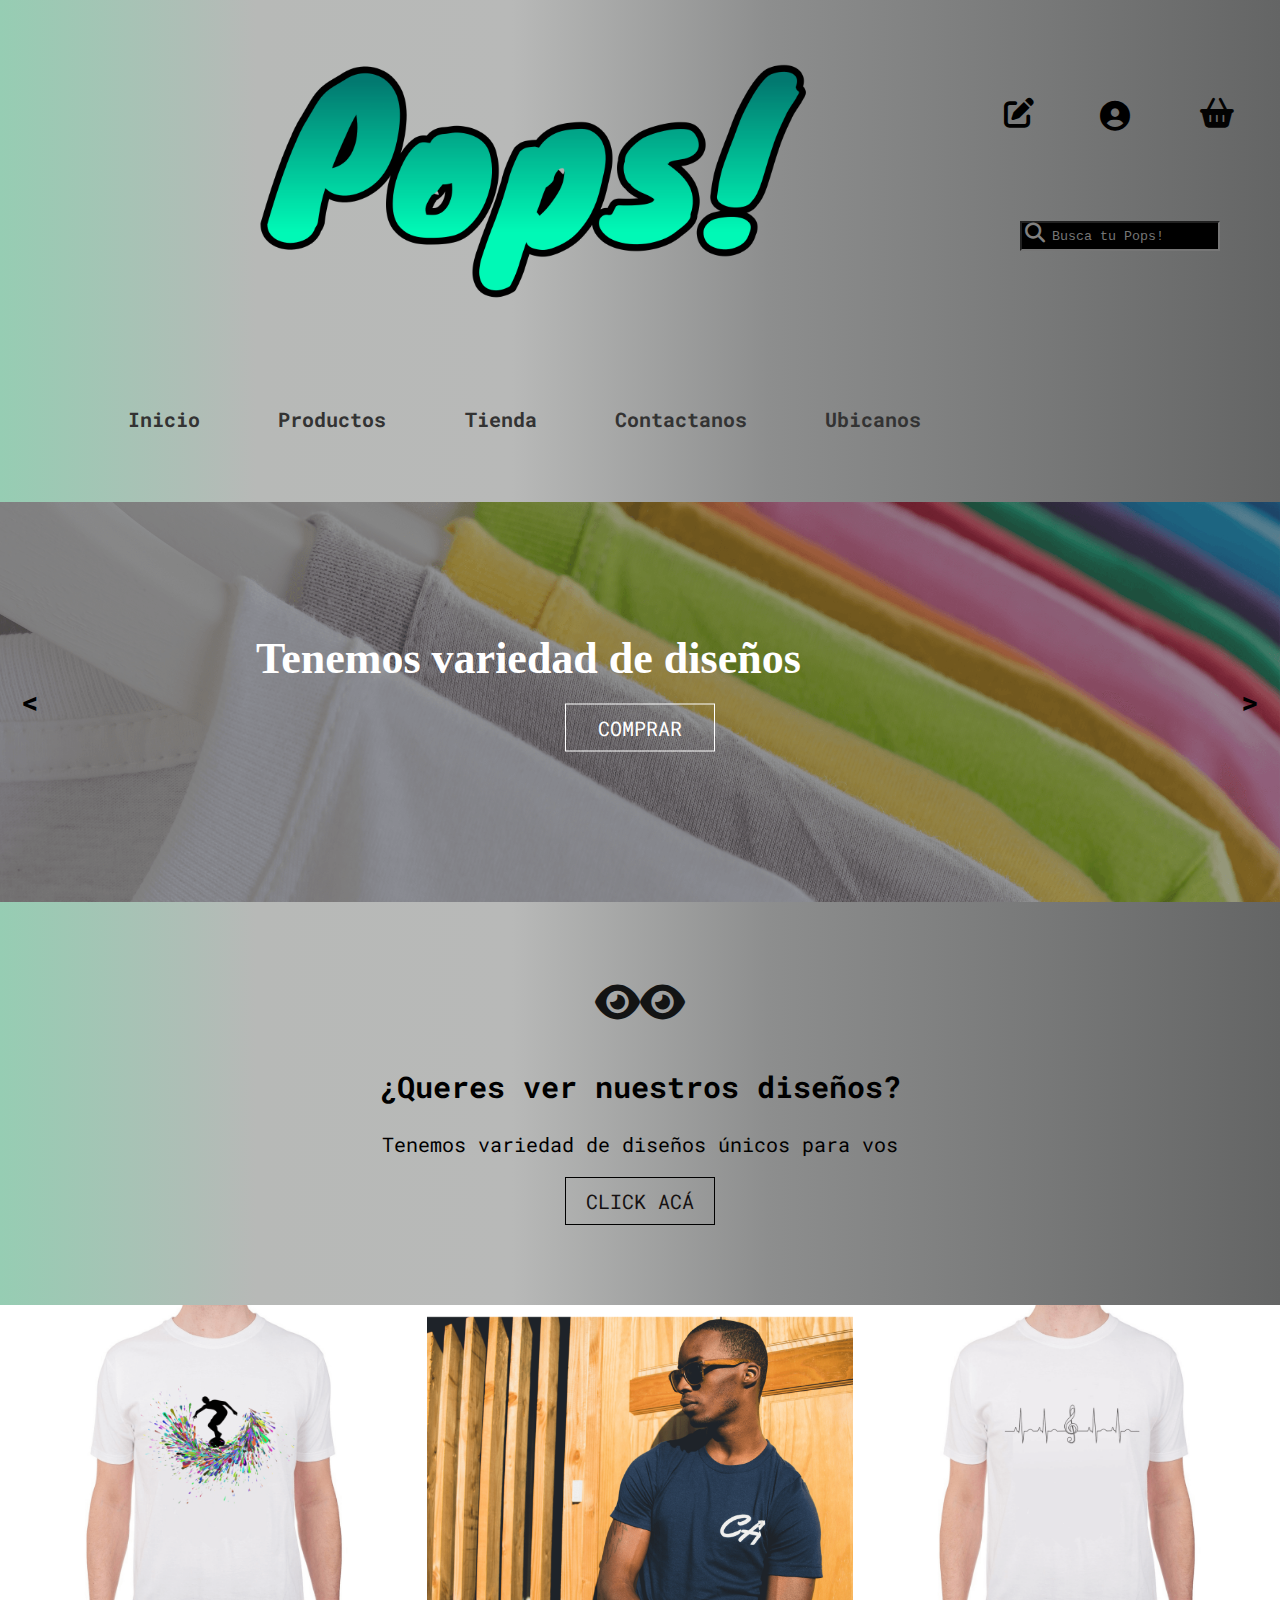
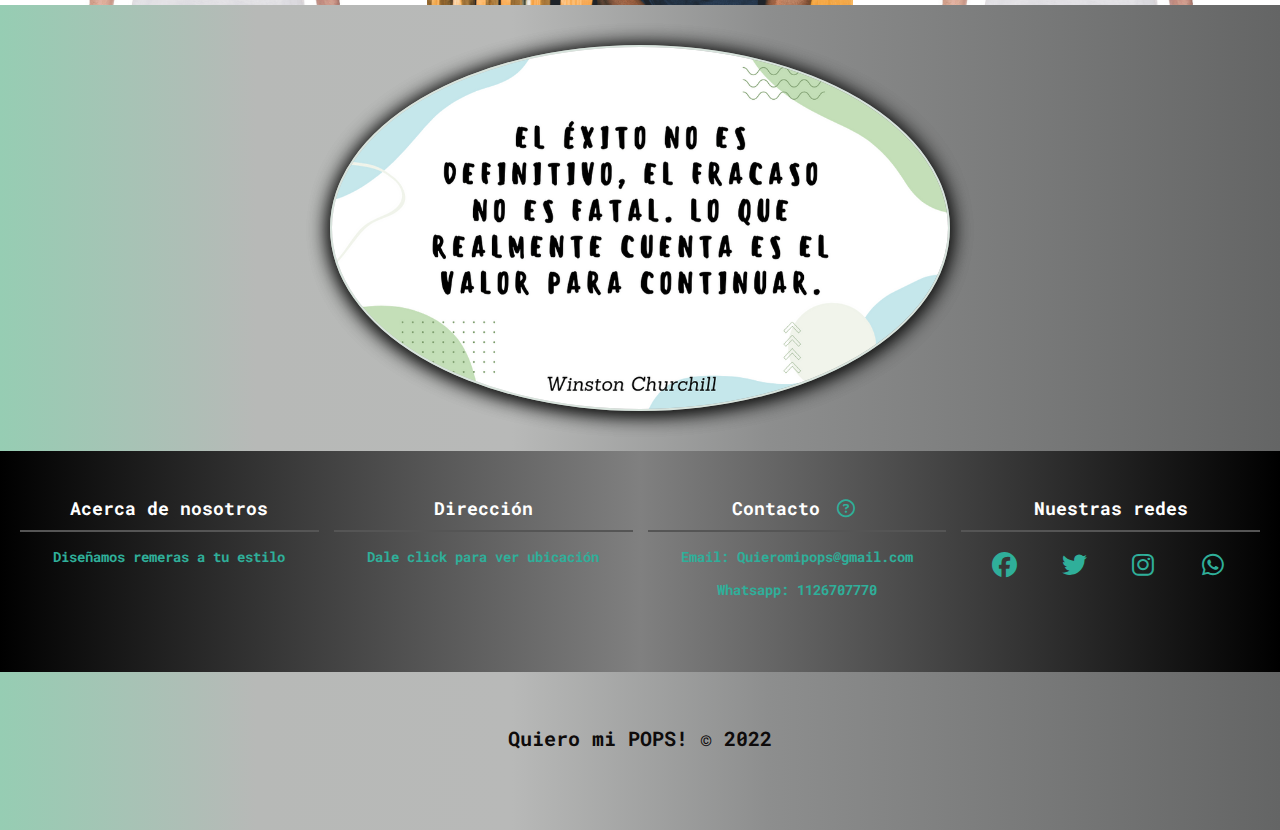
==== index.html @ 4320fd78 "paginaPops" ====
<!DOCTYPE html>
<html lang="es">
    <head>
        <meta charset="UTF-8">
        <meta http-equiv="X-UA-Compatible" content="IE=edge">
        <meta name="viewport" content="width=device-width, user-scalable=no, initial-scale=1, maximun-scale=1, minimum-scale=1">
        <meta name="description" content="Remeras sublimadas">
        <meta name="keywords" content="remeras, tazas, gorras, sublimar, estampados, camisa, diseño,sublimacion, marca,etiquetas">
        <title>POPS!</title>        
        <link rel="preconnect" href="https://fonts.gstatic.com" crossorigin>
        <link href="https://fonts.googleapis.com/css2?family=Knewave&display=swap" rel="stylesheet">
        <link rel="preconnect" href="https://fonts.googleapis.com">
        <link rel="preconnect" href="https://fonts.gstatic.com" crossorigin>
        <link href="https://fonts.googleapis.com/css2?family=Roboto+Mono:wght@300&display=swap" rel="stylesheet">
        <link rel="icon" href="img/logo.png">  <!--Ver cuadrito en la pestaña-->
        <link rel="stylesheet" href="js/main.js">      
        <link rel="stylesheet" href="https://cdnjs.cloudflare.com/ajax/libs/font-awesome/6.1.1/css/all.min.css">
        <link rel="stylesheet" href="css/estilos.css">
        <link rel="stylesheet" href="css/slider.css">  
    </head>

    <body class="degrade">
        <header class="main-header">
            <div class="container container--flex">
                <div class="main-header__container">                   
                    <img src="img/titulo.png" alt="POPS!" class="main-header__title">
                    <span class="icon-menu" id="btn-menu"><i class="fa-solid fa-bars"></i></span>
                    <nav class="main-nav" id="main-nav">
                        <ul class="menu">
                            <li class="menu__item"><a href="index.html" class="menu__link" target="_blank">Inicio</a></li>                     
                            <li class="menu__item"><a href="productos.html" class="menu__link" target="_blank">Productos</a></li>
                            <li class="menu__item"><a href="productos.html" class="menu__link" target="_blank">Tienda</a></li>
                            <li class="menu__item"><a href="formulario de contacto.html" class="menu__link" target="_blank">Contactanos</a></li>
                            <li class="menu__item"><a href="ubicacion.html" class="menu__link" target="_blank">Ubicanos</a></li>
                        </ul>                      
                    </nav>
                </div>
                
                <div class="main-header__container">
                    <!-- <span class="main-header__txt">¿Necesitas ayuda? </span> -->
                    <!-- <p class="main-header__txt"><i class="fa-solid fa-envelope"></i> quieromipops@gmail.com</p> -->
                </div>

                <div class="main-header__container">
                    <a href="formulario.html" class="main-header__user" title="Mi Cuenta" target="_blank"><i class="fa-solid fa-circle-user"></i></a>
                    <a href="productos.html" class="main-header__btn" title="Mi Compra" target="_blank"><i class="fa-solid fa-basket-shopping"></i></a>
                    <a href="formulario.html" class="main-header__register" target="_blank" title="Registrate"><i class="fa-solid fa-pen-to-square"></i></a>
                    <input type="search" class="main-header__input" placeholder="Busca tu Pops!">
                    <a href="productos.html" class="lupa" title="Buscar"><i class="fa-solid fa-magnifying-glass" target="_blank"></i></a>
                </div>
            </div>
        </header>

        <div class="container-slider">
            <div class="slider" id="slider">
                <div class="slider__section">
                    <img src="img/camisas.png" alt="chico" class="slider__img">
                    <div class="slider__content">
                        <h2 class="slider__title">Tenemos variedad de diseños</h2>
                        <!-- <p class="slider__txt">Encuentra tu POPS!</p> -->
                        <a href="productos.html" target="_blank" class="slider__btn__Comprar">COMPRAR</a>                                       
                    </div>
                </div>

                <div class="slider__section">
                    <img src="img/pulso.jpg" alt="camisas" class="slider__img">
                    <div class="slider__content">
                        <h2 class="slider__title">Podés crear tu propio POPS!</h2>
                        <!-- <p class="slider__txt">Encuentra tu POPS!</p>   -->
                        <a href="productos.html" target="_blank" class="slider__btn__Comprar">COMPRAR</a>                                     
                    </div>
                </div>

                <div class="slider__section">
                    <img src="img/inclusion.png"alt="silla" class="slider__img">
                    <div class="slider__content">
                        <h2 class="slider__title">Para toda la familia</h2>
                        <p class="slider__txt">Encuentra tu POPS!</p>
                        <a href="productos.html" target="_blank" class="slider__btn__Comprar">COMPRAR</a>                                       
                    </div>
                </div>

                <div class="slider__section">
                    <img src="img/heart.png" alt="silla" class="slider__img">
                    <div class="slider__content">
                        <h2 class="slider__title">Lo hacemos con el</h2>
                        <!-- <p class="slider__txt">Encuentra tu POPS!</p> -->
                        <a href="productos.html" target="_blank" class="slider__btn__Comprar">COMPRAR</a>                                       
                    </div>
                </div>           
            </div>

            <div class="slider__btn slider__btn--right" id="btn-right">&#62;
            </div>

            <div class="slider__btn slider__btn--left" id="btn-left">&#60;
            </div>
        </div>

            <section  class="container-tips">
                <!-- ATAJO  .tip*3>h2.tip__title+p.tip__txt+a.tip__btn  -->
                <div class="tip">
                    <i class="fa-solid fa-eye"></i><i class="fa-solid fa-eye"></i>
                    <h2 class="tip__title">¿Queres ver nuestros diseños?</h2>
                    <p class="tip__txt">Tenemos variedad de diseños únicos para vos</p>
                    <a href="productos.html" class="btn__click" target="_blank">CLICK ACÁ</a>
                </div>
            </section>

            
            <!-- foto al final de la pagina efecto editor -->
            <div class="container-editor">
                <div class="editor__item">
                    <img src="img/FranelasBlancas/surf.png" alt="" class="editor__img">
                    <a href="productos.html" target="_blank"><p class="editor__circulo">Ver producto</p></a>
                </div>

                <div class="editor__item">
                    <img src="img/solo.png" alt="" class="editor__img">
                    <a href="productos.html" target="_blank"><p class="editor__circulo" >Ver producto</p></a>
                </div>

                <div class="editor__item">
                    <img src="img/FranelasBlancas/music.png" alt="" class="editor__img">
                    <a href="productos.html" target="_blank"><p class="editor__circulo">Ver producto</p></a>
                </div>
            </div>



            <section class="container__frase">                           
                <img src="img/frase.png" alt="" class="frase">                
            </section>           

        </main>
        <footer class="main-footer">
            <div class="footer__section">
                <h2 class="footer__title">Acerca de nosotros</h2>
                <p class="footer__txt"> Diseñamos remeras a tu estilo  </p>
            </div>

            <div class="footer__section">
                <h2 class="footer__title">Dirección</h2>
                <a href="ubicacion.html" target="_blank" class="footer__txt"><p>Dale click para ver ubicación</p></a>
            </div>

            <div class="footer__section">
                <h2 class="footer__title">Contacto <a href="formulario de contacto.html" target="_blank" class="redes1"><span i class="fa-regular fa-circle-question" ></i></span></a></h2>
                <p class="footer__txt">Email: Quieromipops@gmail.com</p>
                <p class="footer__txt">Whatsapp: 1126707770</p>
                
                
            </div>                
            
            <div class="footer__section">
                <h2 class="footer__title">Nuestras redes</h2>
                <div class="footer__iconos">                
                    <a href="https://www.instagram.com/quieromipops/" class="redes" target="_blank"><i class="fa-brands fa-facebook"></i>  
                    <a href="https://www.instagram.com/quieromipops/" class="redes" target="_blank"><i class="fa-brands fa-twitter"></i>
                    <a href="https://www.instagram.com/quieromipops/" class="redes" target="_blank"><i class="fa-brands fa-instagram"></i> 
                    <a href="https://www.instagram.com/quieromipops/" class="redes" target="_blank"><i class="fa-brands fa-whatsapp"></i>                    
                </div>
            </div>
        </footer>
        <div class="footer__copy">
            <p class="footer__txt__copy">Quiero mi POPS! &copy; 2022</p>
        </div>
        <script src="js/slider.js"></script>
        <script src="js/menu.js"></script>
    </body>  
</html>
---- css/estilos.css ----
* {
    box-sizing: border-box; /* siempre mantiene el tamaño, se suma adentro el padding*/
    
    
}

.degrade {
    background:linear-gradient(to right, rgb(150, 205, 179),#b7b9b7, #b8b9b8, #8d8e8e,#797a7a,#646565 );
  }

body {
    margin: 0;
    font-family: 'Roboto Mono', monospace;
    font-size:20px ;        
}

img {
    display: block;
    width: 100%;
}

.main-header {
    padding: 0 2px;  
}

.main-header__title {
    width: 40%;
    padding-top: 20px;     
    
}

.main-header__container {
    display: flex;
    justify-content: space-between;
    align-items:center;  
}

.main-header__btn {
    display: block;     
    color: #030303;    
    text-decoration: none;   
    padding-right: 90px; /*Se agrega para que en version telf se junte con usuario*/
    font-size: 15px;
    padding-top: 20px;
 }
  
.main-header__input {
    display: block;    
    width: 30%;
    height: 4%;
    display: none;
    font-family: monospace;
   
}

.lupa i {
    color: rgb(10, 8, 8); 
    padding-left: 10px;
    font-size: 20px;
    padding-right: 100px;
    padding-top: 20px;
}


.main-header__user {
    color: #0a0a0a;
    font-size: 15px;
    text-decoration: none;
    display: block;
    padding-top: 20px;
    
}
.main-header__register {
    color: #0a0a0a;
    font-size: 15px;
    text-decoration: none;
    display: block;
    padding-top: 20px;
    
}

.main-header__register i {
    font-size: 20px;
    margin-left: -80px;
}
.main-header__btn i {
    font-size: 20px;
    padding: 20px;
}    

.main-header__user i {
    font-size: 20px;
    padding: 20px;
}


/* Estilos para web */

@media  screen and (min-width:1024px) {

    .container {
        width: 1000px;/*limitar contenido*/
        margin: auto;
        
    }
    .main-header .container--flex {
        display: flex;
        align-items: center;
        
    }
    .main-header__container:nth-child(2){ /*tiene varios .main-header__container y quiere mover el segundo a primer lugar sin editar en el html*/
        order: -1; /* Alterar el orden de los elementos sin editar el html*/
        width: 25%;

    }

    .main-header__container:nth-child(3){ /*tiene varios .main-header__container y quiere mover el segundo a primer lugar sin editar en el html*/
        width: 25%;
        padding: 0 20px;
    
    }
    .main-header__container {
        padding-top: 20px; 
        flex-wrap: wrap;/* Se pone abajo del titulo*/
        align-content: flex-start; /*cuando se usa flex-wrap se usa aligne-content*/
        
    }

    .main-header {
        position: relative;
    }
    .main-header__title {        
        width: 80%;
        padding-left: 200px;       
          
         
    }

    .main-header__btn{
        font-size: 18px;        
    }

    .main-header__btn i {
        top: 80px;
        font-size: 30px;  
        position: absolute;    
        left: 20px;
              

    }    
    .main-header__user {
        font-size: 18px;
        color: rgba(47, 175, 154);
        
    }
    .main-header__user i {
        font-size: 30px;
        position: absolute; 
        left: 20px;
        top :140px
    }
    .main-header__register{
        font-size: 18px;
        color: rgba(47, 175, 154); 
        
    }
    .main-header__register i {
        font-size: 30px;
        position: absolute;
        left: 124px;
        top :40px                
        
    }
   
    .main-header__input {       
        top:60%;
        left: 20px;
        display: none;
                    
    }

    .lupa {
        position: absolute;
        top:200px;
        left: 38px;
        font-size: 18px;              
    }   
    
} 

@media  screen and (min-width:1280px) {

    .container {
        width: 1200px;/*limitar contenido*/
    }

    .main-header__container:nth-child(3){ /*tiene varios .main-header__container y quiere mover el segundo a primer lugar sin editar en el html*/
        padding-left: 60px;    
    
    }

    .main-header__container:nth-child(2){ /*tiene varios .main-header__container y quiere mover el segundo a primer lugar sin editar en el html*/
        font-size: 16px;
            
    }

    .main-header__container {
        position: relative;    
    }

    .main-header__title {
        width: 100%;
        padding: 20px; 
        padding-top: 0;          
    }

    .main-header__btn{
        font-size: 18px;
        
    }

    .main-header__btn i {
        top: -123px;
        font-size: 30px;  
        position: absolute;    
        left: 220px;
              

    }    
    .main-header__user {
        font-size: 18px;
        color: black;
        
    }
    .main-header__user i {
        font-size: 30px;
        position: absolute; 
        left: 120px;
        top :-120px;
    }
    .main-header__register{
        font-size: 18px;
        color: black;
        
    }
    .main-header__register i {
        font-size: 30px;
        position: absolute;
        left: 124px;
        top :-103px;           
    }
   
    .main-header__input {       
        top:0;
        display: inline;
        width: 200px;
        height: 30px;
        padding-left: 30px; 
        background: black;                       
    }

    .lupa {
        position: absolute;
        top:0;
        left: 55px;
        padding-top: 2px;          
    } 

    .lupa i {
        color: gray;
    }
   
}     

@media  screen and (min-width:1600px) {

    .container {
        width: 1500px;/*limitar contenido*/
    }

    .main-header__container:nth-child(3){ /*tiene varios .main-header__container y quiere mover el segundo a primer lugar sin editar en el html*/
        padding-left: 100px;
    
    }
    
}

/* ---------------------Estilos para footer--------------------------*/

.main-footer {
    background:linear-gradient(to right, black,gray, black);
    padding: 30px 20px;
    display: grid;
    grid-template-columns: repeat(2,1fr);
    grid-gap:20px;    
    
}

.footer__txt {
    color: rgba(47, 175, 154);
    font-size: 14px;
    text-align: center;
    text-decoration: none;
    font-weight: bold;
}

.footer__txt__copy {
    color: rgb(14, 11, 11);
    font-weight: bold;
    text-align: center;
    font-size: 20px;

}

.footer__title {
    border-bottom: 2px solid #555; /*Dotted hace linea punteada*/
    padding-bottom: 10px;
    color: white;
    font-size: 18px;
    text-align: center;
    
}


.redes {
     color: rgba(47, 175, 154);
     text-decoration: none;
     font-size: 25px;     
     cursor: pointer; 
     padding: 2%; 
     
}

.redes1 {
    color: rgba(47, 175, 154);
    text-decoration: none;
    font-size: 18px;     
    cursor: pointer; 
    padding: 2%; 
    
}


.footer__iconos{
    display: grid;
    grid-template-columns: repeat(4,1fr);
    grid-gap:10px;
    padding-left: 30px;
    
    
}


@media  screen and (min-width:768px) {

    .main-footer {
        grid-template-columns: repeat(4,1fr);
        grid-gap:15px;
    }   
    
}

@media  screen and (min-width:1024px) {

    .main-footer {
        grid-template-columns: repeat(4,1fr);
        grid-gap:15px;
    }  

}

/* ---------------------Estilos para editor--------------------------*/


.container-editor {
    margin-top: 50px;
    
}

.editor__item {
    height: 200px;
    position: relative; /* y en .editor__circulo va absolute*/
    overflow: hidden;

    
    
}

.editor__img {
    width: 100%;
    height: 400px;
    object-fit: cover; /*Para que las imagenes no se estiren*/
    overflow: hidden; /*Para que no se vea el scroll al momentode pasar el mouse por circulo*/
    
    
}

.editor__circulo {
    width: 200px;
    height: 200px;
    border: 2px solid rgb(250, 244, 244);
    border-radius: 50%; /*Para que sea un circulo*/
    display: flex;
    justify-content: center;
    align-items: center;
    position: absolute; /* y en .editor__item va relative*/
    bottom: -200px; /*quitar si se quiere de derecha a izquierda el efecto */
    right: -160px;
    color: rgb(251, 245, 245);
    /* Before y after crear pseudoelemntos, a partir de un elemento se crea otro*/
    padding: 20px; /*dejando un poco de espacio arriba */
    padding-bottom: 70px; /*centrando el texto*/
    padding-right: 50px;
    font-size: 15px;
    text-align: center;
    font-weight: bold;
    cursor: pointer;
    transition: all 0.8s; /*para que salga más lento*/     


}   

/*Hoover para que cuando pase el mouse haga un efecto*/
.editor__item:hover .editor__circulo { /*Cuando pase el mouse vamos agarrar a .editor__circulo*/

    transform:scale(1.2);
    bottom: -90px;
    right: -50px;
    
    
}

/*Haciendo pseudo elemento para colcoar una transparecnia en el fondo de las imagenes de editor con before*/

.editor__item::before {
    content: "";
    position: absolute;
    top: 0;
    left: 0%;
    width: 100%;
    height: 100%;
    background: rgba(20, 19, 19, 0.4);
    opacity: 0;
    transition: all 0.5s;
    
}

.editor__item:hover::before { /*cuando pase el mouse se active el  .editor__item::before*/
    opacity: 1; /*activa lo opaco */
    border: 2px solid white;
    
}




/* Estilos para web */

@media  screen and (min-width:768px) {
    .editor__item {
        height: 300px;
    }

    
} 

@media  screen and (min-width: 700px) {
    .container-editor {
        display: flex;
        justify-content: space-between; /*para que la imagen ocupe de lado a lado*/
    }

    .editor__item {
        width: 48%;
    }
    
} 

/* ---------------------Estilos para frase-------------------------*/

.container__frase {
    text-align: center;    
    padding: 20px; /*le da espacio de abajo hacia arriba*/
    margin: 20px 0;   
    font-size: 20px;
}


.frase {
    width: 50%;
    margin-left: 25%;
    height: 100%;
    border-radius: 50%;
    border: 2px solid #d8e4dd;
    box-shadow: 0 2px 20px #0c0c0c, 0px 2px 20px #151615;
}



/* -----------------------------Estios del menu---------------------*/
.main-nav {
    opacity: 0;
    visibility: hidden;
    transition: all 0.5s;
    z-index: 9999999;
}

.menu {
    position: absolute;
    top: 200px;
    left: 0;
    background: rgb(19, 19, 19);
    width: 100%;
    list-style: none;
    padding: 0;
    margin: 0;
    font-weight: bold;
    color: black;
        
}


.menu__item {
    text-align: center;
    margin: auto;
}


.menu__link {
    color: rgb(228, 214, 214);
    text-decoration: none;
    position: relative;
    display: block;
    padding: 20px;
}

.menu__link:hover {
    background: rgba(47, 175, 154, 0.5);
    color: black;
    transition: 0.8s;
}

.mostrar {
    opacity: 1;
    visibility: visible;
}
.icon-menu {
    font-size: 1.5em;
    /* border:  2px solid rgb(118, 221, 204); */
    display: block;
    padding: 10px 15px;
    cursor: pointer;
    margin-left: auto;
}

.icon-menu:hover {
    background: rgba(47, 175, 154, 0.5);
}


/* Estilos para web */
@media  screen and (min-width:1024px) {
    .icon-menu {
        display: none;
    }
    .main-nav {
        visibility: visible;
        opacity: 1;
        width: 100%;   
        /* margin-top: 20px;  para subir las opciones de menu*/
    }
    .menu {
        position: static;  
        width: 100%;      
        display: flex;
        background: none;        
    }
    
    .menu__link {
        color: #333;
    }


    
} 

/* -----------------------------Estios para tips--------------------*/

.container-tips {
    margin: 20px 0;
    text-align: center;
    padding: 10px;   
}

.tip i {
    font-size: 2em;
    color: rgb(19, 20, 20);
    padding: 20px 0;   
}

.btn__click {
    display: block;
    border: 1px solid black;
    color: rgb(22, 18, 18);
    padding: 10px;
    text-align: center;
    text-decoration: none;
    width: 150px;
    margin: 20px auto;
    transition: 0.6s;
    
}  

.btn__click:hover {
    background: rgba(47, 175, 154, 0.5);;
    
}   

/* ---------------------Estilos para ubicación--------------------------*/



.ubicacion { 
    position: relative; 
    padding-bottom: 56.25%; 
    height: 0; 
    overflow: hidden; 

}
.ubicacion iframe { 
    position: absolute; 
    top:10%; 
    left: 25%; 
    width: 50%; 
    height: 50%; }

.ubicacion__imagen {
    width: 50%;    
    padding-left: 12%;
    position: absolute;
    top:60% ;
    left: 20%; 
    
}

@media  screen and (min-width:300px) {
    .ubicacion { 
        position: relative; 
        padding-bottom: 100%; 
        height: 0; 
        overflow: hidden;
         
    
    }
    .ubicacion iframe { 
        position: absolute; 
        top:10%; 
        left: 10%; 
        width: 80%; 
        height: 60%; 
        
    }
    
    .ubicacion__imagen {
        width: 50%;    
        padding-left: 12%;
        position: absolute;
        top:70% ;
        left: 20%;                 
    }
}
---- css/slider.css ----
/* * {
    box-sizing: border-box;
} */

/* body {
    display: flex;
    min-height: 100vh;
    background: #EFC076;
}  */

.container-slider{
    margin: 50px 0;
    position: relative;
    overflow: hidden;
    
}

.slider {
    display: flex;
    width: 400%; /* Se coloca 100 por cada imagen*/
    height: 300px;
    margin-left: -100%;
    position: relative; /*para oscurecer el slider*/
    
}

/*Oscurecer el slider*/

.slider:before{ /* Before y after crear seudoelemntos, a partir de un elemento se crea otro*/
    content: "";
    position: absolute; /*va con el relative de .slider*/
    top:0;
    left: 0;
    width: 100%;
    background: rgba(57, 58, 58, 0.5);
    height: 100%;
    z-index: 1; /*posiciona los elementos en el eje z*/

}


.slider__section {
    width: 100%;
    position: relative;
}

.slider__img {
    display: block;
    width: 100%;
    height: 100%;
    /* object-fit: cover; */
   
}

.slider__btn {
    position: absolute;
    width: 40px;
    height: 40px;
    background: rgb(93, 196, 196, 0);
    top: 50%;
    transform: translateY(-50%);
    font-size: 30px;
    font-weight: bold;    
    text-align: center;
    border-radius: 50%;
    cursor: pointer;
    z-index: 999; /*para que cuando se oscurezca el slider no se oscurezcan los botones*/
}

.slider__btn:hover {
    background: rgb(226, 222, 222, 0.5);
}

.slider__btn--left {
    left: 10px;
}

.slider__btn--right { 
    right: 10px;
}



/* Contenido del slider letras: comprar y frase*/

.slider__content{
    position: absolute; /*se toma en base al .slider__section al cual se le puso relative */
    top: 50%;
    left: 50%;
    color: #FFFF;
    transform: translate(-50%, -50%);
    width: 60%;
    z-index: 999; /*para que cuando se oscurezca el slider no se oscurezcan las letras*/
}

/* boton comprar*/

.slider__btn__Comprar{
    display: block;
    border: 1px solid white;
    color: white;
    padding: 10px;
    text-align: center;
    text-decoration: none;
    width: 150px;
    margin: 20px auto;
    transition: 0.6s;
}  

.slider__btn__Comprar:hover {
    background: rgba(47, 175, 154, 0.5);
    
}

/*Tamaño titulo para chicas y chicos*/

.slider__title{
    font-size: 2.2em;
    margin: 0;
    font-family: 'Times New Roman', Times, serif;
}

/*Tamaño titulo arma tu look*/
.slider__txt{
    text-align: center;
    margin: 5px 0;
}

/* Estilos para tablet */
@media  screen and (min-width:600px) {
    .slider {
        height: 400px;
        
        
    }

    .slider__img {
        display: block;
        width: 100%;
        object-fit: cover;
    }
     
}
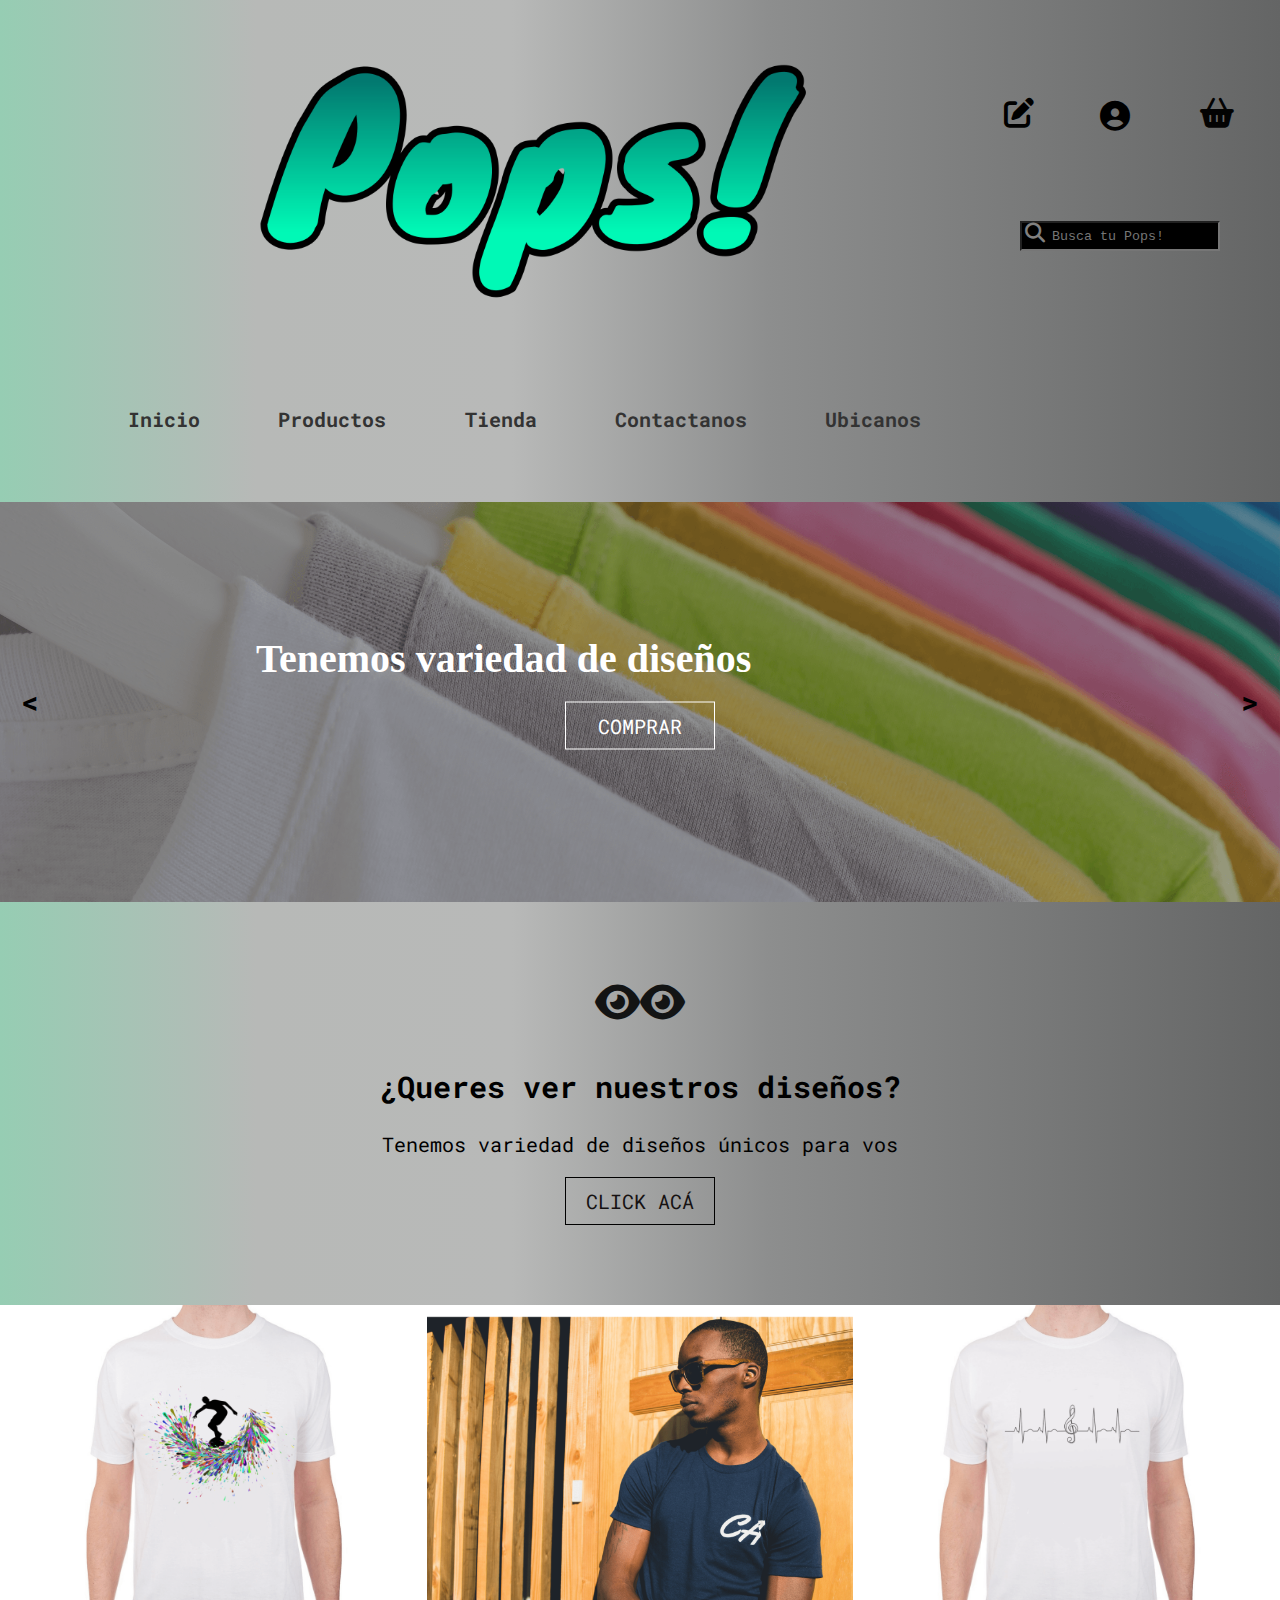
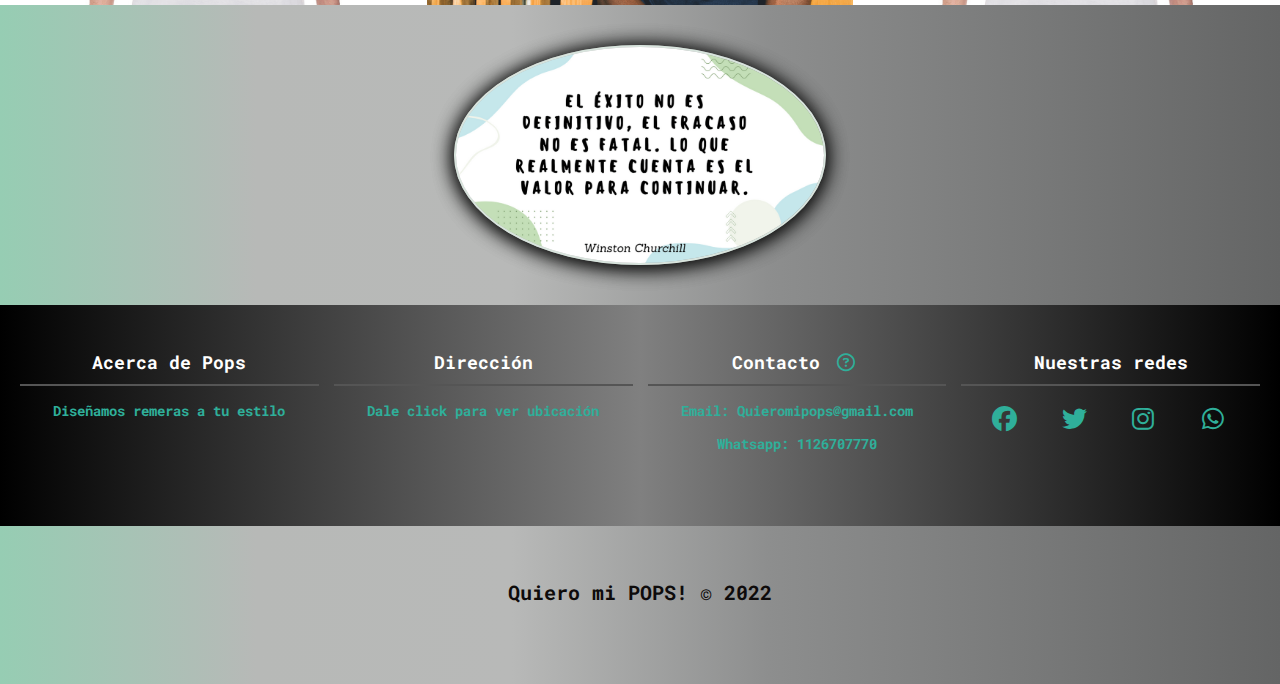
==== commit f64fec90: "Cambios de tamaño" ====
--- a/index.html
+++ b/index.html
@@ -135,7 +135,7 @@
         </main>
         <footer class="main-footer">
             <div class="footer__section">
-                <h2 class="footer__title">Acerca de nosotros</h2>
+                <h2 class="footer__title">Acerca de Pops</h2>
                 <p class="footer__txt"> Diseñamos remeras a tu estilo  </p>
             </div>
 
--- a/css/estilos.css
+++ b/css/estilos.css
@@ -487,14 +487,21 @@
 
 
 .frase {
-    width: 50%;
-    margin-left: 25%;
+    width: 80%;
+    margin-left: 12%;
     height: 100%;
     border-radius: 50%;
     border: 2px solid #d8e4dd;
     box-shadow: 0 2px 20px #0c0c0c, 0px 2px 20px #151615;
 }
 
+@media  screen and (min-width:1024px) {
+    .frase {
+        width: 30%;
+        margin-left: 35%;
+    }   
+
+}
 
 
 /* -----------------------------Estios del menu---------------------*/
--- a/css/slider.css
+++ b/css/slider.css
@@ -1,13 +1,3 @@
- /* * {
-    box-sizing: border-box;
-} */
-
-/* body {
-    display: flex;
-    min-height: 100vh;
-    background: #EFC076;
-}  */
-
 .container-slider{
     margin: 50px 0;
     position: relative;
@@ -112,18 +102,18 @@
     
 }
 
-/*Tamaño titulo para chicas y chicos*/
 
 .slider__title{
-    font-size: 2.2em;
+    font-size: 15px;
     margin: 0;
     font-family: 'Times New Roman', Times, serif;
 }
 
-/*Tamaño titulo arma tu look*/
+
 .slider__txt{
     text-align: center;
     margin: 5px 0;
+    font-size: 10px;
 }
 
 /* Estilos para tablet */
@@ -142,3 +132,21 @@
      
 }  
 
+@media  screen and (min-width:1024px) {
+    .slider__title{
+        font-size: 30px;
+        margin: 0;
+        font-family: 'Times New Roman', Times, serif;
+    }
+     
+}  
+@media  screen and (min-width:1280px) {
+    .slider__title{
+        font-size: 40px;
+        margin: 0;
+        font-family: 'Times New Roman', Times, serif;
+    }
+     
+}  
+
+
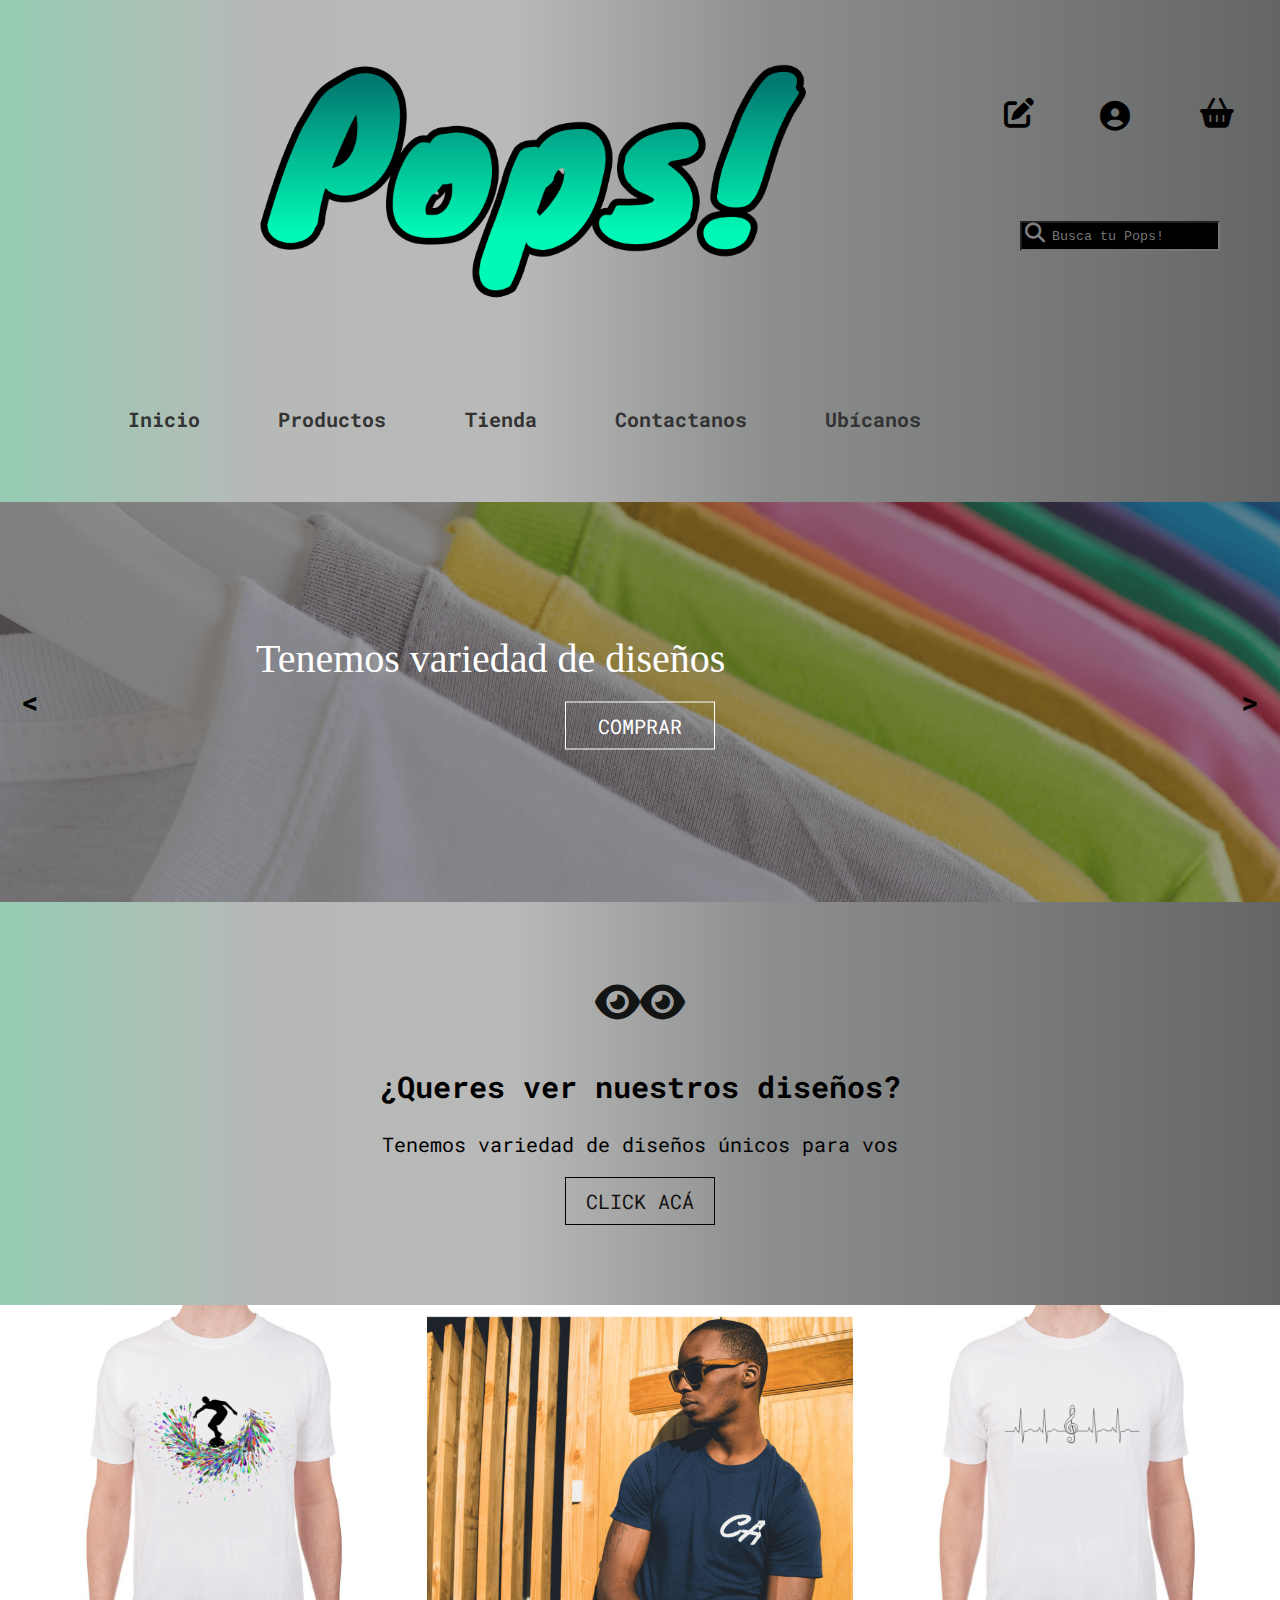
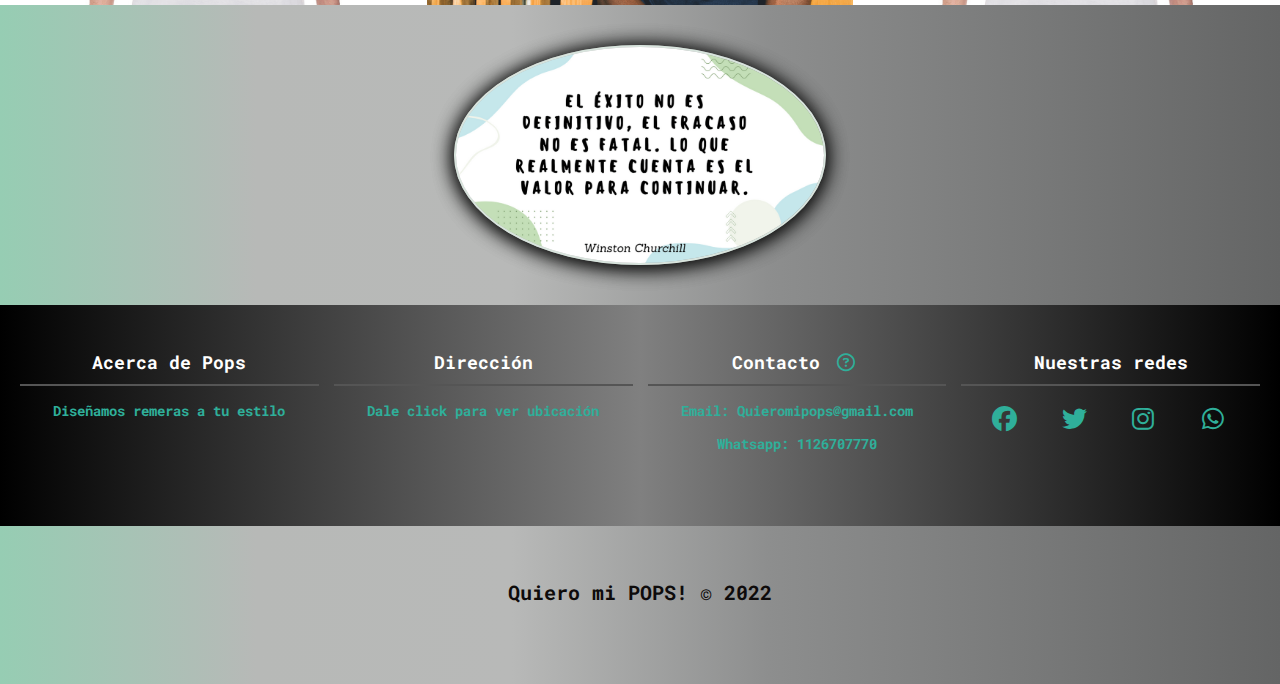
==== commit 11bf6974: "cambios tamaño de boton formulario" ====
--- a/index.html
+++ b/index.html
@@ -31,7 +31,7 @@
                             <li class="menu__item"><a href="productos.html" class="menu__link" target="_blank">Productos</a></li>
                             <li class="menu__item"><a href="productos.html" class="menu__link" target="_blank">Tienda</a></li>
                             <li class="menu__item"><a href="formulario de contacto.html" class="menu__link" target="_blank">Contactanos</a></li>
-                            <li class="menu__item"><a href="ubicacion.html" class="menu__link" target="_blank">Ubicanos</a></li>
+                            <li class="menu__item"><a href="ubicacion.html" class="menu__link" target="_blank">Ubícanos</a></li>
                         </ul>                      
                     </nav>
                 </div>
--- a/css/slider.css
+++ b/css/slider.css
@@ -104,24 +104,30 @@
 
 
 .slider__title{
-    font-size: 15px;
+    font-size: 20px;
     margin: 0;
     font-family: 'Times New Roman', Times, serif;
+    font-weight:200;
 }
 
 
 .slider__txt{
     text-align: center;
     margin: 5px 0;
-    font-size: 10px;
+    font-size: 12px;
 }
 
 /* Estilos para tablet */
 @media  screen and (min-width:600px) {
     .slider {
-        height: 400px;
+        height: 400px;       
         
-        
+    }
+
+    .slider__title{
+        font-size: 25px;
+        margin: 0;
+        font-family: 'Times New Roman', Times, serif;
     }
 
     .slider__img {
